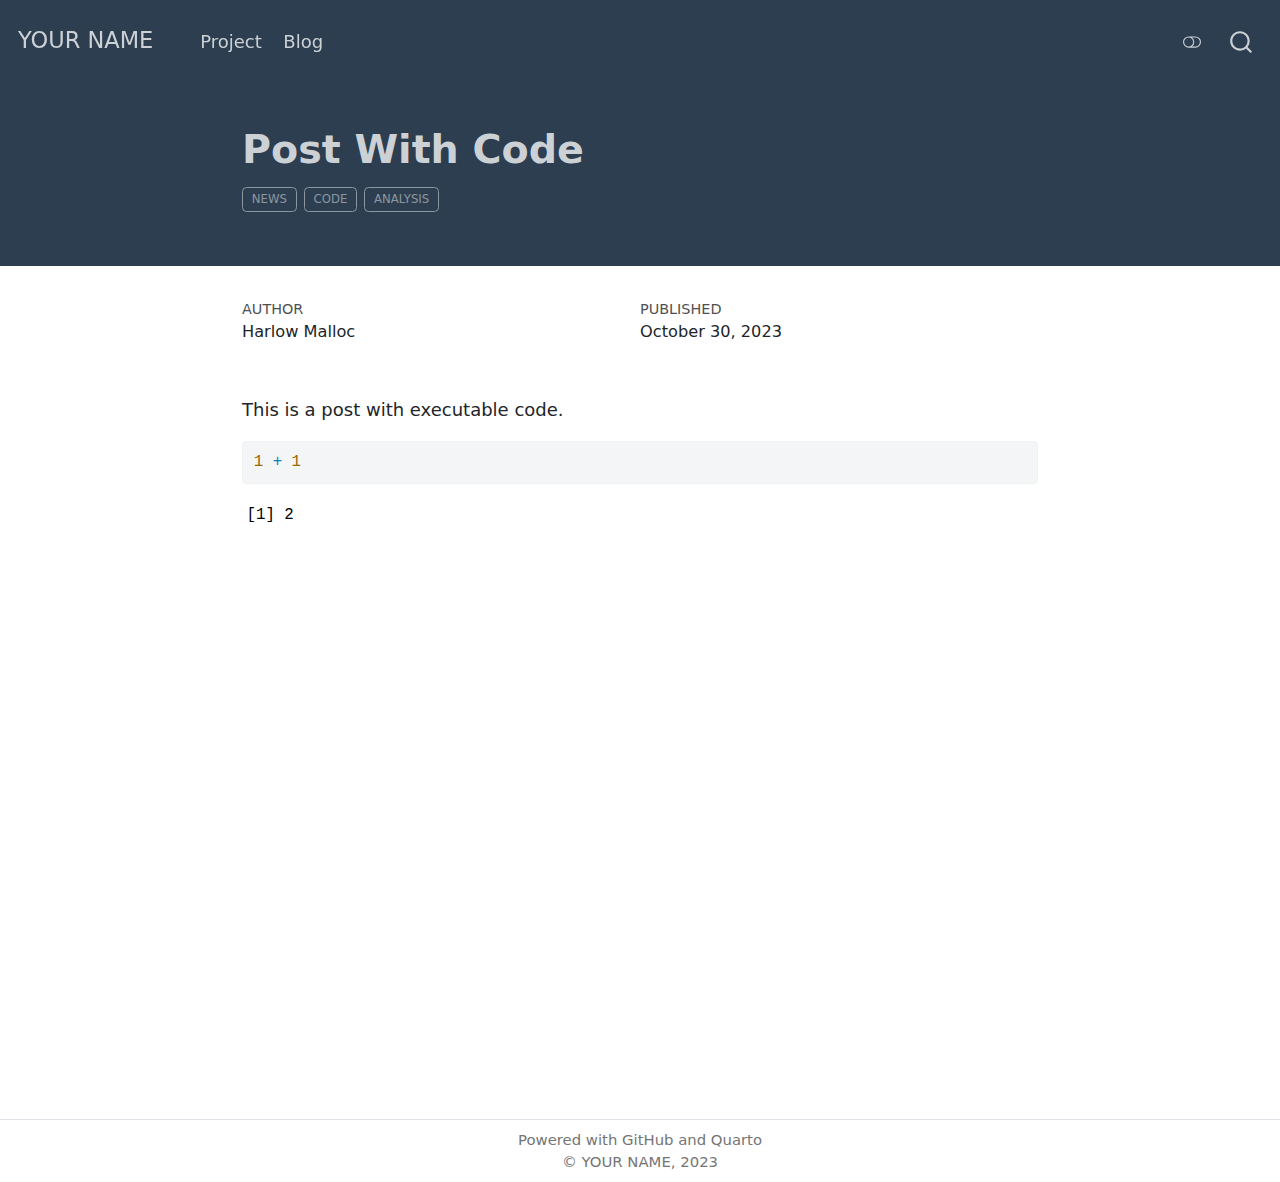
==== posts/post-with-code/index.html @ 669c8b47 "my new website" ====
<!DOCTYPE html>
<html xmlns="http://www.w3.org/1999/xhtml" lang="en" xml:lang="en"><head>

<meta charset="utf-8">
<meta name="generator" content="quarto-1.2.475">

<meta name="viewport" content="width=device-width, initial-scale=1.0, user-scalable=yes">

<meta name="author" content="Harlow Malloc">
<meta name="dcterms.date" content="2023-10-30">

<title>YOUR NAME - Post With Code</title>
<style>
code{white-space: pre-wrap;}
span.smallcaps{font-variant: small-caps;}
div.columns{display: flex; gap: min(4vw, 1.5em);}
div.column{flex: auto; overflow-x: auto;}
div.hanging-indent{margin-left: 1.5em; text-indent: -1.5em;}
ul.task-list{list-style: none;}
ul.task-list li input[type="checkbox"] {
  width: 0.8em;
  margin: 0 0.8em 0.2em -1.6em;
  vertical-align: middle;
}
pre > code.sourceCode { white-space: pre; position: relative; }
pre > code.sourceCode > span { display: inline-block; line-height: 1.25; }
pre > code.sourceCode > span:empty { height: 1.2em; }
.sourceCode { overflow: visible; }
code.sourceCode > span { color: inherit; text-decoration: inherit; }
div.sourceCode { margin: 1em 0; }
pre.sourceCode { margin: 0; }
@media screen {
div.sourceCode { overflow: auto; }
}
@media print {
pre > code.sourceCode { white-space: pre-wrap; }
pre > code.sourceCode > span { text-indent: -5em; padding-left: 5em; }
}
pre.numberSource code
  { counter-reset: source-line 0; }
pre.numberSource code > span
  { position: relative; left: -4em; counter-increment: source-line; }
pre.numberSource code > span > a:first-child::before
  { content: counter(source-line);
    position: relative; left: -1em; text-align: right; vertical-align: baseline;
    border: none; display: inline-block;
    -webkit-touch-callout: none; -webkit-user-select: none;
    -khtml-user-select: none; -moz-user-select: none;
    -ms-user-select: none; user-select: none;
    padding: 0 4px; width: 4em;
    color: #aaaaaa;
  }
pre.numberSource { margin-left: 3em; border-left: 1px solid #aaaaaa;  padding-left: 4px; }
div.sourceCode
  {   }
@media screen {
pre > code.sourceCode > span > a:first-child::before { text-decoration: underline; }
}
code span.al { color: #ff0000; font-weight: bold; } /* Alert */
code span.an { color: #60a0b0; font-weight: bold; font-style: italic; } /* Annotation */
code span.at { color: #7d9029; } /* Attribute */
code span.bn { color: #40a070; } /* BaseN */
code span.bu { color: #008000; } /* BuiltIn */
code span.cf { color: #007020; font-weight: bold; } /* ControlFlow */
code span.ch { color: #4070a0; } /* Char */
code span.cn { color: #880000; } /* Constant */
code span.co { color: #60a0b0; font-style: italic; } /* Comment */
code span.cv { color: #60a0b0; font-weight: bold; font-style: italic; } /* CommentVar */
code span.do { color: #ba2121; font-style: italic; } /* Documentation */
code span.dt { color: #902000; } /* DataType */
code span.dv { color: #40a070; } /* DecVal */
code span.er { color: #ff0000; font-weight: bold; } /* Error */
code span.ex { } /* Extension */
code span.fl { color: #40a070; } /* Float */
code span.fu { color: #06287e; } /* Function */
code span.im { color: #008000; font-weight: bold; } /* Import */
code span.in { color: #60a0b0; font-weight: bold; font-style: italic; } /* Information */
code span.kw { color: #007020; font-weight: bold; } /* Keyword */
code span.op { color: #666666; } /* Operator */
code span.ot { color: #007020; } /* Other */
code span.pp { color: #bc7a00; } /* Preprocessor */
code span.sc { color: #4070a0; } /* SpecialChar */
code span.ss { color: #bb6688; } /* SpecialString */
code span.st { color: #4070a0; } /* String */
code span.va { color: #19177c; } /* Variable */
code span.vs { color: #4070a0; } /* VerbatimString */
code span.wa { color: #60a0b0; font-weight: bold; font-style: italic; } /* Warning */
</style>


<script src="../../site_libs/quarto-nav/quarto-nav.js"></script>
<script src="../../site_libs/clipboard/clipboard.min.js"></script>
<script src="../../site_libs/quarto-search/autocomplete.umd.js"></script>
<script src="../../site_libs/quarto-search/fuse.min.js"></script>
<script src="../../site_libs/quarto-search/quarto-search.js"></script>
<meta name="quarto:offset" content="../../">
<script src="../../site_libs/quarto-html/quarto.js"></script>
<script src="../../site_libs/quarto-html/popper.min.js"></script>
<script src="../../site_libs/quarto-html/tippy.umd.min.js"></script>
<script src="../../site_libs/quarto-html/anchor.min.js"></script>
<link href="../../site_libs/quarto-html/tippy.css" rel="stylesheet">
<link href="../../site_libs/quarto-html/quarto-syntax-highlighting.css" rel="stylesheet" class="quarto-color-scheme" id="quarto-text-highlighting-styles">
<link href="../../site_libs/quarto-html/quarto-syntax-highlighting-dark.css" rel="prefetch" class="quarto-color-scheme quarto-color-alternate" id="quarto-text-highlighting-styles">
<script src="../../site_libs/bootstrap/bootstrap.min.js"></script>
<link href="../../site_libs/bootstrap/bootstrap-icons.css" rel="stylesheet">
<link href="../../site_libs/bootstrap/bootstrap.min.css" rel="stylesheet" class="quarto-color-scheme" id="quarto-bootstrap" data-mode="light">
<link href="../../site_libs/bootstrap/bootstrap-dark.min.css" rel="prefetch" class="quarto-color-scheme quarto-color-alternate" id="quarto-bootstrap" data-mode="dark">
<script id="quarto-search-options" type="application/json">{
  "location": "navbar",
  "copy-button": false,
  "collapse-after": 3,
  "panel-placement": "end",
  "type": "overlay",
  "limit": 20,
  "language": {
    "search-no-results-text": "No results",
    "search-matching-documents-text": "matching documents",
    "search-copy-link-title": "Copy link to search",
    "search-hide-matches-text": "Hide additional matches",
    "search-more-match-text": "more match in this document",
    "search-more-matches-text": "more matches in this document",
    "search-clear-button-title": "Clear",
    "search-detached-cancel-button-title": "Cancel",
    "search-submit-button-title": "Submit"
  }
}</script>


<link rel="stylesheet" href="../../styles.css">
</head>

<body class="nav-fixed fullcontent">

<div id="quarto-search-results"></div>
  <header id="quarto-header" class="headroom fixed-top">
    <nav class="navbar navbar-expand-lg navbar-dark ">
      <div class="navbar-container container-fluid">
      <div class="navbar-brand-container">
    <a class="navbar-brand" href="../../index.html">
    <span class="navbar-title">YOUR NAME</span>
    </a>
  </div>
          <button class="navbar-toggler" type="button" data-bs-toggle="collapse" data-bs-target="#navbarCollapse" aria-controls="navbarCollapse" aria-expanded="false" aria-label="Toggle navigation" onclick="if (window.quartoToggleHeadroom) { window.quartoToggleHeadroom(); }">
  <span class="navbar-toggler-icon"></span>
</button>
          <div class="collapse navbar-collapse" id="navbarCollapse">
            <ul class="navbar-nav navbar-nav-scroll me-auto">
  <li class="nav-item">
    <a class="nav-link" href="../../project.html">
 <span class="menu-text">Project</span></a>
  </li>  
  <li class="nav-item">
    <a class="nav-link" href="../../blog-listing.html">
 <span class="menu-text">Blog</span></a>
  </li>  
</ul>
              <div class="quarto-toggle-container">
                  <a href="" class="quarto-color-scheme-toggle nav-link" onclick="window.quartoToggleColorScheme(); return false;" title="Toggle dark mode"><i class="bi"></i></a>
              </div>
              <div id="quarto-search" class="" title="Search"></div>
          </div> <!-- /navcollapse -->
      </div> <!-- /container-fluid -->
    </nav>
</header>
<!-- content -->
<header id="title-block-header" class="quarto-title-block default page-columns page-full">
  <div class="quarto-title-banner page-columns page-full">
    <div class="quarto-title column-body">
      <h1 class="title">Post With Code</h1>
                                <div class="quarto-categories">
                <div class="quarto-category">news</div>
                <div class="quarto-category">code</div>
                <div class="quarto-category">analysis</div>
              </div>
                  </div>
  </div>
    
  
  <div class="quarto-title-meta">

      <div>
      <div class="quarto-title-meta-heading">Author</div>
      <div class="quarto-title-meta-contents">
               <p>Harlow Malloc </p>
            </div>
    </div>
      
      <div>
      <div class="quarto-title-meta-heading">Published</div>
      <div class="quarto-title-meta-contents">
        <p class="date">October 30, 2023</p>
      </div>
    </div>
    
      
    </div>
    
  
  </header><div id="quarto-content" class="quarto-container page-columns page-rows-contents page-layout-article page-navbar">
<!-- sidebar -->
<!-- margin-sidebar -->
    
<!-- main -->
<main class="content quarto-banner-title-block" id="quarto-document-content">




<p>This is a post with executable code.</p>
<div class="cell">
<div class="sourceCode cell-code" id="cb1"><pre class="sourceCode r code-with-copy"><code class="sourceCode r"><span id="cb1-1"><a href="#cb1-1" aria-hidden="true" tabindex="-1"></a><span class="dv">1</span> <span class="sc">+</span> <span class="dv">1</span></span></code><button title="Copy to Clipboard" class="code-copy-button"><i class="bi"></i></button></pre></div>
<div class="cell-output cell-output-stdout">
<pre><code>[1] 2</code></pre>
</div>
</div>



</main> <!-- /main -->
<script type="text/javascript" src="links.js"></script>
<script id="quarto-html-after-body" type="application/javascript">
window.document.addEventListener("DOMContentLoaded", function (event) {
  const toggleBodyColorMode = (bsSheetEl) => {
    const mode = bsSheetEl.getAttribute("data-mode");
    const bodyEl = window.document.querySelector("body");
    if (mode === "dark") {
      bodyEl.classList.add("quarto-dark");
      bodyEl.classList.remove("quarto-light");
    } else {
      bodyEl.classList.add("quarto-light");
      bodyEl.classList.remove("quarto-dark");
    }
  }
  const toggleBodyColorPrimary = () => {
    const bsSheetEl = window.document.querySelector("link#quarto-bootstrap");
    if (bsSheetEl) {
      toggleBodyColorMode(bsSheetEl);
    }
  }
  toggleBodyColorPrimary();  
  const disableStylesheet = (stylesheets) => {
    for (let i=0; i < stylesheets.length; i++) {
      const stylesheet = stylesheets[i];
      stylesheet.rel = 'prefetch';
    }
  }
  const enableStylesheet = (stylesheets) => {
    for (let i=0; i < stylesheets.length; i++) {
      const stylesheet = stylesheets[i];
      stylesheet.rel = 'stylesheet';
    }
  }
  const manageTransitions = (selector, allowTransitions) => {
    const els = window.document.querySelectorAll(selector);
    for (let i=0; i < els.length; i++) {
      const el = els[i];
      if (allowTransitions) {
        el.classList.remove('notransition');
      } else {
        el.classList.add('notransition');
      }
    }
  }
  const toggleColorMode = (alternate) => {
    // Switch the stylesheets
    const alternateStylesheets = window.document.querySelectorAll('link.quarto-color-scheme.quarto-color-alternate');
    manageTransitions('#quarto-margin-sidebar .nav-link', false);
    if (alternate) {
      enableStylesheet(alternateStylesheets);
      for (const sheetNode of alternateStylesheets) {
        if (sheetNode.id === "quarto-bootstrap") {
          toggleBodyColorMode(sheetNode);
        }
      }
    } else {
      disableStylesheet(alternateStylesheets);
      toggleBodyColorPrimary();
    }
    manageTransitions('#quarto-margin-sidebar .nav-link', true);
    // Switch the toggles
    const toggles = window.document.querySelectorAll('.quarto-color-scheme-toggle');
    for (let i=0; i < toggles.length; i++) {
      const toggle = toggles[i];
      if (toggle) {
        if (alternate) {
          toggle.classList.add("alternate");     
        } else {
          toggle.classList.remove("alternate");
        }
      }
    }
    // Hack to workaround the fact that safari doesn't
    // properly recolor the scrollbar when toggling (#1455)
    if (navigator.userAgent.indexOf('Safari') > 0 && navigator.userAgent.indexOf('Chrome') == -1) {
      manageTransitions("body", false);
      window.scrollTo(0, 1);
      setTimeout(() => {
        window.scrollTo(0, 0);
        manageTransitions("body", true);
      }, 40);  
    }
  }
  const isFileUrl = () => { 
    return window.location.protocol === 'file:';
  }
  const hasAlternateSentinel = () => {  
    let styleSentinel = getColorSchemeSentinel();
    if (styleSentinel !== null) {
      return styleSentinel === "alternate";
    } else {
      return false;
    }
  }
  const setStyleSentinel = (alternate) => {
    const value = alternate ? "alternate" : "default";
    if (!isFileUrl()) {
      window.localStorage.setItem("quarto-color-scheme", value);
    } else {
      localAlternateSentinel = value;
    }
  }
  const getColorSchemeSentinel = () => {
    if (!isFileUrl()) {
      const storageValue = window.localStorage.getItem("quarto-color-scheme");
      return storageValue != null ? storageValue : localAlternateSentinel;
    } else {
      return localAlternateSentinel;
    }
  }
  let localAlternateSentinel = 'default';
  // Dark / light mode switch
  window.quartoToggleColorScheme = () => {
    // Read the current dark / light value 
    let toAlternate = !hasAlternateSentinel();
    toggleColorMode(toAlternate);
    setStyleSentinel(toAlternate);
  };
  // Ensure there is a toggle, if there isn't float one in the top right
  if (window.document.querySelector('.quarto-color-scheme-toggle') === null) {
    const a = window.document.createElement('a');
    a.classList.add('top-right');
    a.classList.add('quarto-color-scheme-toggle');
    a.href = "";
    a.onclick = function() { try { window.quartoToggleColorScheme(); } catch {} return false; };
    const i = window.document.createElement("i");
    i.classList.add('bi');
    a.appendChild(i);
    window.document.body.appendChild(a);
  }
  // Switch to dark mode if need be
  if (hasAlternateSentinel()) {
    toggleColorMode(true);
  } else {
    toggleColorMode(false);
  }
  const icon = "";
  const anchorJS = new window.AnchorJS();
  anchorJS.options = {
    placement: 'right',
    icon: icon
  };
  anchorJS.add('.anchored');
  const clipboard = new window.ClipboardJS('.code-copy-button', {
    target: function(trigger) {
      return trigger.previousElementSibling;
    }
  });
  clipboard.on('success', function(e) {
    // button target
    const button = e.trigger;
    // don't keep focus
    button.blur();
    // flash "checked"
    button.classList.add('code-copy-button-checked');
    var currentTitle = button.getAttribute("title");
    button.setAttribute("title", "Copied!");
    let tooltip;
    if (window.bootstrap) {
      button.setAttribute("data-bs-toggle", "tooltip");
      button.setAttribute("data-bs-placement", "left");
      button.setAttribute("data-bs-title", "Copied!");
      tooltip = new bootstrap.Tooltip(button, 
        { trigger: "manual", 
          customClass: "code-copy-button-tooltip",
          offset: [0, -8]});
      tooltip.show();    
    }
    setTimeout(function() {
      if (tooltip) {
        tooltip.hide();
        button.removeAttribute("data-bs-title");
        button.removeAttribute("data-bs-toggle");
        button.removeAttribute("data-bs-placement");
      }
      button.setAttribute("title", currentTitle);
      button.classList.remove('code-copy-button-checked');
    }, 1000);
    // clear code selection
    e.clearSelection();
  });
  function tippyHover(el, contentFn) {
    const config = {
      allowHTML: true,
      content: contentFn,
      maxWidth: 500,
      delay: 100,
      arrow: false,
      appendTo: function(el) {
          return el.parentElement;
      },
      interactive: true,
      interactiveBorder: 10,
      theme: 'quarto',
      placement: 'bottom-start'
    };
    window.tippy(el, config); 
  }
  const noterefs = window.document.querySelectorAll('a[role="doc-noteref"]');
  for (var i=0; i<noterefs.length; i++) {
    const ref = noterefs[i];
    tippyHover(ref, function() {
      // use id or data attribute instead here
      let href = ref.getAttribute('data-footnote-href') || ref.getAttribute('href');
      try { href = new URL(href).hash; } catch {}
      const id = href.replace(/^#\/?/, "");
      const note = window.document.getElementById(id);
      return note.innerHTML;
    });
  }
  const findCites = (el) => {
    const parentEl = el.parentElement;
    if (parentEl) {
      const cites = parentEl.dataset.cites;
      if (cites) {
        return {
          el,
          cites: cites.split(' ')
        };
      } else {
        return findCites(el.parentElement)
      }
    } else {
      return undefined;
    }
  };
  var bibliorefs = window.document.querySelectorAll('a[role="doc-biblioref"]');
  for (var i=0; i<bibliorefs.length; i++) {
    const ref = bibliorefs[i];
    const citeInfo = findCites(ref);
    if (citeInfo) {
      tippyHover(citeInfo.el, function() {
        var popup = window.document.createElement('div');
        citeInfo.cites.forEach(function(cite) {
          var citeDiv = window.document.createElement('div');
          citeDiv.classList.add('hanging-indent');
          citeDiv.classList.add('csl-entry');
          var biblioDiv = window.document.getElementById('ref-' + cite);
          if (biblioDiv) {
            citeDiv.innerHTML = biblioDiv.innerHTML;
          }
          popup.appendChild(citeDiv);
        });
        return popup.innerHTML;
      });
    }
  }
});
</script>
</div> <!-- /content -->
<footer class="footer">
  <div class="nav-footer">
      <div class="nav-footer-center">Powered with GitHub and Quarto<br>© YOUR NAME, 2023</div>
  </div>
</footer>



</body></html>
---- site_libs/quarto-html/tippy.css ----
.tippy-box[data-animation=fade][data-state=hidden]{opacity:0}[data-tippy-root]{max-width:calc(100vw - 10px)}.tippy-box{position:relative;background-color:#333;color:#fff;border-radius:4px;font-size:14px;line-height:1.4;white-space:normal;outline:0;transition-property:transform,visibility,opacity}.tippy-box[data-placement^=top]>.tippy-arrow{bottom:0}.tippy-box[data-placement^=top]>.tippy-arrow:before{bottom:-7px;left:0;border-width:8px 8px 0;border-top-color:initial;transform-origin:center top}.tippy-box[data-placement^=bottom]>.tippy-arrow{top:0}.tippy-box[data-placement^=bottom]>.tippy-arrow:before{top:-7px;left:0;border-width:0 8px 8px;border-bottom-color:initial;transform-origin:center bottom}.tippy-box[data-placement^=left]>.tippy-arrow{right:0}.tippy-box[data-placement^=left]>.tippy-arrow:before{border-width:8px 0 8px 8px;border-left-color:initial;right:-7px;transform-origin:center left}.tippy-box[data-placement^=right]>.tippy-arrow{left:0}.tippy-box[data-placement^=right]>.tippy-arrow:before{left:-7px;border-width:8px 8px 8px 0;border-right-color:initial;transform-origin:center right}.tippy-box[data-inertia][data-state=visible]{transition-timing-function:cubic-bezier(.54,1.5,.38,1.11)}.tippy-arrow{width:16px;height:16px;color:#333}.tippy-arrow:before{content:"";position:absolute;border-color:transparent;border-style:solid}.tippy-content{position:relative;padding:5px 9px;z-index:1}
---- site_libs/quarto-html/quarto-syntax-highlighting.css ----
/* quarto syntax highlight colors */
:root {
  --quarto-hl-al-color: #95da4c;
  --quarto-hl-an-color: #50a14f;
  --quarto-hl-at-color: #a626a4;
  --quarto-hl-bn-color: #986801;
  --quarto-hl-bu-color: #a626a4;
  --quarto-hl-ch-color: #50a14f;
  --quarto-hl-co-color: #a0a1a7;
  --quarto-hl-cv-color: #e45649;
  --quarto-hl-cn-color: #986801;
  --quarto-hl-cf-color: #a626a4;
  --quarto-hl-dt-color: #a626a4;
  --quarto-hl-dv-color: #986801;
  --quarto-hl-do-color: #e45649;
  --quarto-hl-er-color: #f44747;
  --quarto-hl-ex-color: #4078f2;
  --quarto-hl-fl-color: #986801;
  --quarto-hl-fu-color: #4078f2;
  --quarto-hl-im-color: #50a14f;
  --quarto-hl-in-color: #c45b00;
  --quarto-hl-kw-color: #a626a4;
  --quarto-hl-op-color: #a626a4;
  --quarto-hl-pp-color: #a626a4;
  --quarto-hl-re-color: #2980b9;
  --quarto-hl-sc-color: #0184bc;
  --quarto-hl-ss-color: #da4453;
  --quarto-hl-st-color: #50a14f;
  --quarto-hl-va-color: #e45649;
  --quarto-hl-vs-color: #da4453;
  --quarto-hl-wa-color: #da4453;
}

/* other quarto variables */
:root {
  --quarto-font-monospace: SFMono-Regular, Menlo, Monaco, Consolas, "Liberation Mono", "Courier New", monospace;
}

code span.al {
  font-weight: bold;
  color: #95da4c;
}

code span.an {
  color: #50a14f;
}

code span.at {
  color: #a626a4;
}

code span.bn {
  color: #986801;
}

code span.bu {
  color: #a626a4;
}

code span.ch {
  color: #50a14f;
}

code span.co {
  font-style: italic;
  color: #a0a1a7;
}

code span.cv {
  font-style: italic;
  color: #e45649;
}

code span.cn {
  color: #986801;
}

code span.cf {
  color: #a626a4;
}

code span.dt {
  color: #a626a4;
}

code span.dv {
  color: #986801;
}

code span.do {
  color: #e45649;
}

code span.er {
  color: #f44747;
  text-decoration: underline;
}

code span.ex {
  font-weight: bold;
  color: #4078f2;
}

code span.fl {
  color: #986801;
}

code span.fu {
  color: #4078f2;
}

code span.im {
  color: #50a14f;
}

code span.in {
  color: #c45b00;
}

code span.kw {
  color: #a626a4;
}

pre > code.sourceCode > span {
  color: #383a42;
}

code span {
  color: #383a42;
}

code.sourceCode > span {
  color: #383a42;
}

div.sourceCode,
div.sourceCode pre.sourceCode {
  color: #383a42;
}

code span.op {
  color: #a626a4;
}

code span.pp {
  color: #a626a4;
}

code span.re {
  color: #2980b9;
}

code span.sc {
  color: #0184bc;
}

code span.ss {
  color: #da4453;
}

code span.st {
  color: #50a14f;
}

code span.va {
  color: #e45649;
}

code span.vs {
  color: #da4453;
}

code span.wa {
  color: #da4453;
}

.prevent-inlining {
  content: "</";
}

/*# sourceMappingURL=debc5d5d77c3f9108843748ff7464032.css.map */
---- site_libs/quarto-html/quarto-syntax-highlighting-dark.css ----
/* quarto syntax highlight colors */
:root {
  --quarto-hl-al-color: #95da4c;
  --quarto-hl-an-color: #98c379;
  --quarto-hl-at-color: #c678dd;
  --quarto-hl-bn-color: #d19a66;
  --quarto-hl-bu-color: #c678dd;
  --quarto-hl-ch-color: #98c379;
  --quarto-hl-co-color: #5c6370;
  --quarto-hl-cv-color: #e06c75;
  --quarto-hl-cn-color: #d19a66;
  --quarto-hl-cf-color: #c678dd;
  --quarto-hl-dt-color: #c678dd;
  --quarto-hl-dv-color: #d19a66;
  --quarto-hl-do-color: #a43340;
  --quarto-hl-er-color: #f44747;
  --quarto-hl-ex-color: #61afef;
  --quarto-hl-fl-color: #d19a66;
  --quarto-hl-fu-color: #61afef;
  --quarto-hl-im-color: #98c379;
  --quarto-hl-in-color: #c45b00;
  --quarto-hl-kw-color: #c678dd;
  --quarto-hl-op-color: #c678dd;
  --quarto-hl-pp-color: #c678dd;
  --quarto-hl-re-color: #2980b9;
  --quarto-hl-sc-color: #56b6c2;
  --quarto-hl-ss-color: #da4453;
  --quarto-hl-st-color: #98c379;
  --quarto-hl-va-color: #e06c75;
  --quarto-hl-vs-color: #da4453;
  --quarto-hl-wa-color: #da4453;
}

/* other quarto variables */
:root {
  --quarto-font-monospace: SFMono-Regular, Menlo, Monaco, Consolas, "Liberation Mono", "Courier New", monospace;
}

code span.al {
  font-weight: bold;
  color: #95da4c;
}

code span.an {
  color: #98c379;
}

code span.at {
  color: #c678dd;
}

code span.bn {
  color: #d19a66;
}

code span.bu {
  color: #c678dd;
}

code span.ch {
  color: #98c379;
}

code span.co {
  font-style: italic;
  color: #5c6370;
}

code span.cv {
  font-style: italic;
  color: #e06c75;
}

code span.cn {
  color: #d19a66;
}

code span.cf {
  color: #c678dd;
}

code span.dt {
  color: #c678dd;
}

code span.dv {
  color: #d19a66;
}

code span.do {
  color: #a43340;
}

code span.er {
  color: #f44747;
  text-decoration: underline;
}

code span.ex {
  font-weight: bold;
  color: #61afef;
}

code span.fl {
  color: #d19a66;
}

code span.fu {
  color: #61afef;
}

code span.im {
  color: #98c379;
}

code span.in {
  color: #c45b00;
}

code span.kw {
  color: #c678dd;
}

pre > code.sourceCode > span {
  color: #abb2bf;
}

code span {
  color: #abb2bf;
}

code.sourceCode > span {
  color: #abb2bf;
}

div.sourceCode,
div.sourceCode pre.sourceCode {
  color: #abb2bf;
}

code span.op {
  color: #c678dd;
}

code span.pp {
  color: #c678dd;
}

code span.re {
  color: #2980b9;
}

code span.sc {
  color: #56b6c2;
}

code span.ss {
  color: #da4453;
}

code span.st {
  color: #98c379;
}

code span.va {
  color: #e06c75;
}

code span.vs {
  color: #da4453;
}

code span.wa {
  color: #da4453;
}

.prevent-inlining {
  content: "</";
}

/*# sourceMappingURL=935a306eefa94366c21e1a970dddb765.css.map */
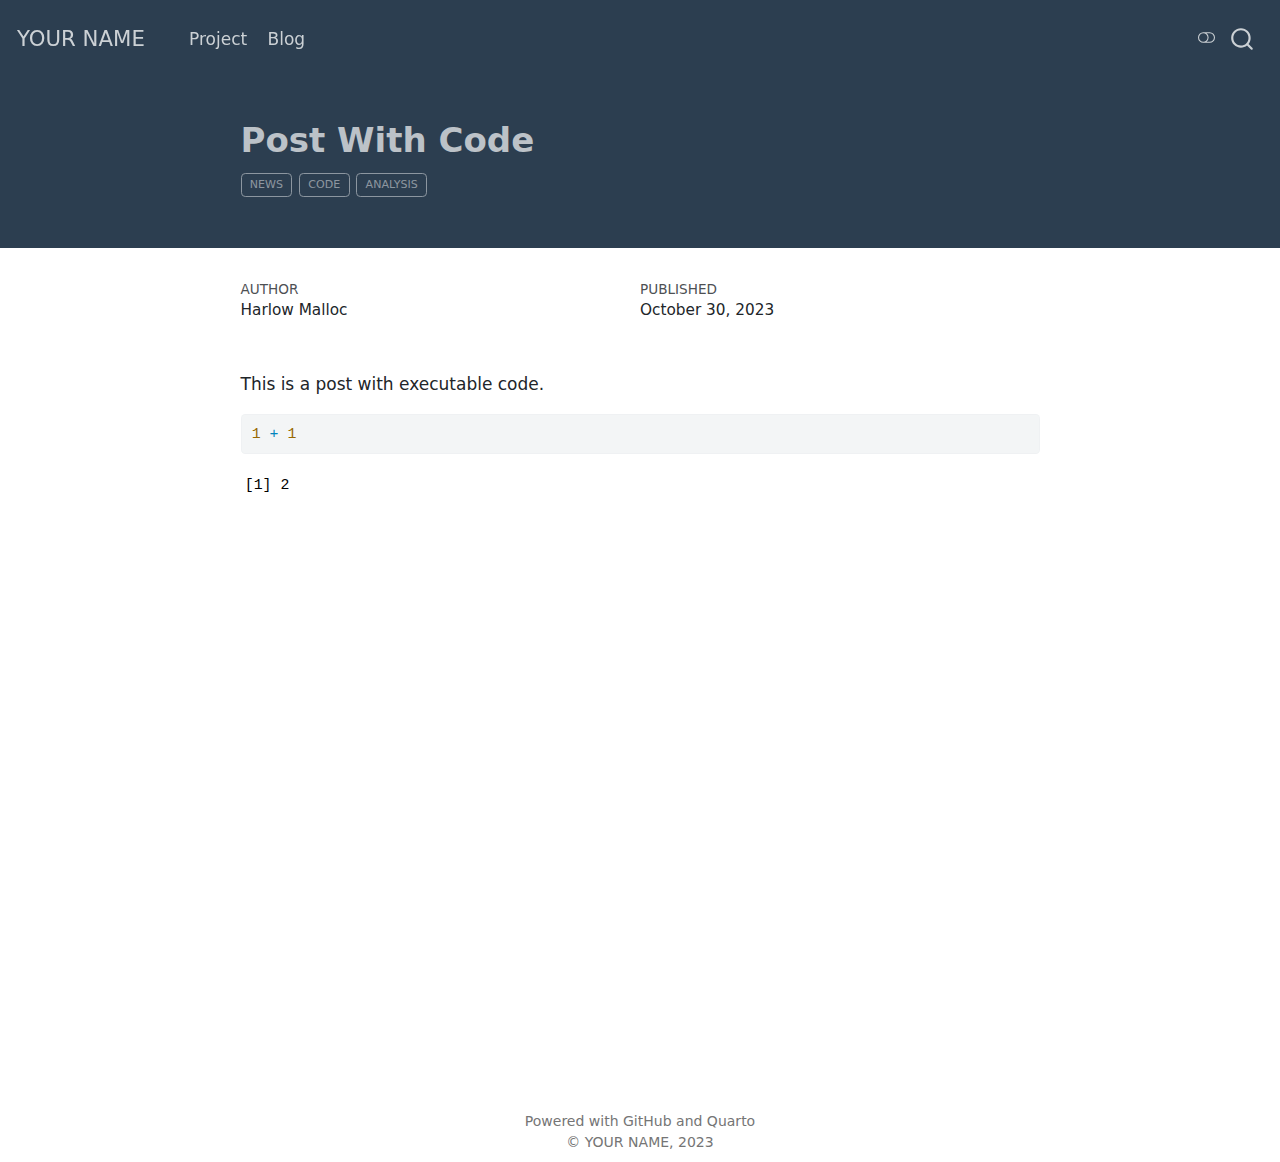
==== commit ae65224f: "my new website" ====
--- a/posts/post-with-code/index.html
+++ b/posts/post-with-code/index.html
@@ -2,7 +2,7 @@
 <html xmlns="http://www.w3.org/1999/xhtml" lang="en" xml:lang="en"><head>
 
 <meta charset="utf-8">
-<meta name="generator" content="quarto-1.2.475">
+<meta name="generator" content="quarto-1.3.353">
 
 <meta name="viewport" content="width=device-width, initial-scale=1.0, user-scalable=yes">
 
@@ -19,9 +19,10 @@
 ul.task-list{list-style: none;}
 ul.task-list li input[type="checkbox"] {
   width: 0.8em;
-  margin: 0 0.8em 0.2em -1.6em;
+  margin: 0 0.8em 0.2em -1em; /* quarto-specific, see https://github.com/quarto-dev/quarto-cli/issues/4556 */ 
   vertical-align: middle;
 }
+/* CSS for syntax highlighting */
 pre > code.sourceCode { white-space: pre; position: relative; }
 pre > code.sourceCode > span { display: inline-block; line-height: 1.25; }
 pre > code.sourceCode > span:empty { height: 1.2em; }
@@ -48,43 +49,13 @@
     -khtml-user-select: none; -moz-user-select: none;
     -ms-user-select: none; user-select: none;
     padding: 0 4px; width: 4em;
-    color: #aaaaaa;
-  }
-pre.numberSource { margin-left: 3em; border-left: 1px solid #aaaaaa;  padding-left: 4px; }
+  }
+pre.numberSource { margin-left: 3em;  padding-left: 4px; }
 div.sourceCode
   {   }
 @media screen {
 pre > code.sourceCode > span > a:first-child::before { text-decoration: underline; }
 }
-code span.al { color: #ff0000; font-weight: bold; } /* Alert */
-code span.an { color: #60a0b0; font-weight: bold; font-style: italic; } /* Annotation */
-code span.at { color: #7d9029; } /* Attribute */
-code span.bn { color: #40a070; } /* BaseN */
-code span.bu { color: #008000; } /* BuiltIn */
-code span.cf { color: #007020; font-weight: bold; } /* ControlFlow */
-code span.ch { color: #4070a0; } /* Char */
-code span.cn { color: #880000; } /* Constant */
-code span.co { color: #60a0b0; font-style: italic; } /* Comment */
-code span.cv { color: #60a0b0; font-weight: bold; font-style: italic; } /* CommentVar */
-code span.do { color: #ba2121; font-style: italic; } /* Documentation */
-code span.dt { color: #902000; } /* DataType */
-code span.dv { color: #40a070; } /* DecVal */
-code span.er { color: #ff0000; font-weight: bold; } /* Error */
-code span.ex { } /* Extension */
-code span.fl { color: #40a070; } /* Float */
-code span.fu { color: #06287e; } /* Function */
-code span.im { color: #008000; font-weight: bold; } /* Import */
-code span.in { color: #60a0b0; font-weight: bold; font-style: italic; } /* Information */
-code span.kw { color: #007020; font-weight: bold; } /* Keyword */
-code span.op { color: #666666; } /* Operator */
-code span.ot { color: #007020; } /* Other */
-code span.pp { color: #bc7a00; } /* Preprocessor */
-code span.sc { color: #4070a0; } /* SpecialChar */
-code span.ss { color: #bb6688; } /* SpecialString */
-code span.st { color: #4070a0; } /* String */
-code span.va { color: #19177c; } /* Variable */
-code span.vs { color: #4070a0; } /* VerbatimString */
-code span.wa { color: #60a0b0; font-weight: bold; font-style: italic; } /* Warning */
 </style>
 
 
@@ -140,24 +111,24 @@
     <span class="navbar-title">YOUR NAME</span>
     </a>
   </div>
+            <div id="quarto-search" class="" title="Search"></div>
           <button class="navbar-toggler" type="button" data-bs-toggle="collapse" data-bs-target="#navbarCollapse" aria-controls="navbarCollapse" aria-expanded="false" aria-label="Toggle navigation" onclick="if (window.quartoToggleHeadroom) { window.quartoToggleHeadroom(); }">
   <span class="navbar-toggler-icon"></span>
 </button>
           <div class="collapse navbar-collapse" id="navbarCollapse">
             <ul class="navbar-nav navbar-nav-scroll me-auto">
   <li class="nav-item">
-    <a class="nav-link" href="../../project.html">
+    <a class="nav-link" href="../../project.html" rel="" target="">
  <span class="menu-text">Project</span></a>
   </li>  
   <li class="nav-item">
-    <a class="nav-link" href="../../blog-listing.html">
+    <a class="nav-link" href="../../blog-listing.html" rel="" target="">
  <span class="menu-text">Blog</span></a>
   </li>  
 </ul>
-              <div class="quarto-toggle-container">
-                  <a href="" class="quarto-color-scheme-toggle nav-link" onclick="window.quartoToggleColorScheme(); return false;" title="Toggle dark mode"><i class="bi"></i></a>
-              </div>
-              <div id="quarto-search" class="" title="Search"></div>
+            <div class="quarto-navbar-tools ms-auto">
+  <a href="" class="quarto-color-scheme-toggle quarto-navigation-tool  px-1" onclick="window.quartoToggleColorScheme(); return false;" title="Toggle dark mode"><i class="bi"></i></a>
+</div>
           </div> <!-- /navcollapse -->
       </div> <!-- /container-fluid -->
     </nav>
@@ -360,9 +331,23 @@
     icon: icon
   };
   anchorJS.add('.anchored');
+  const isCodeAnnotation = (el) => {
+    for (const clz of el.classList) {
+      if (clz.startsWith('code-annotation-')) {                     
+        return true;
+      }
+    }
+    return false;
+  }
   const clipboard = new window.ClipboardJS('.code-copy-button', {
-    target: function(trigger) {
-      return trigger.previousElementSibling;
+    text: function(trigger) {
+      const codeEl = trigger.previousElementSibling.cloneNode(true);
+      for (const childEl of codeEl.children) {
+        if (isCodeAnnotation(childEl)) {
+          childEl.remove();
+        }
+      }
+      return codeEl.innerText;
     }
   });
   clipboard.on('success', function(e) {
@@ -427,6 +412,92 @@
       return note.innerHTML;
     });
   }
+      let selectedAnnoteEl;
+      const selectorForAnnotation = ( cell, annotation) => {
+        let cellAttr = 'data-code-cell="' + cell + '"';
+        let lineAttr = 'data-code-annotation="' +  annotation + '"';
+        const selector = 'span[' + cellAttr + '][' + lineAttr + ']';
+        return selector;
+      }
+      const selectCodeLines = (annoteEl) => {
+        const doc = window.document;
+        const targetCell = annoteEl.getAttribute("data-target-cell");
+        const targetAnnotation = annoteEl.getAttribute("data-target-annotation");
+        const annoteSpan = window.document.querySelector(selectorForAnnotation(targetCell, targetAnnotation));
+        const lines = annoteSpan.getAttribute("data-code-lines").split(",");
+        const lineIds = lines.map((line) => {
+          return targetCell + "-" + line;
+        })
+        let top = null;
+        let height = null;
+        let parent = null;
+        if (lineIds.length > 0) {
+            //compute the position of the single el (top and bottom and make a div)
+            const el = window.document.getElementById(lineIds[0]);
+            top = el.offsetTop;
+            height = el.offsetHeight;
+            parent = el.parentElement.parentElement;
+          if (lineIds.length > 1) {
+            const lastEl = window.document.getElementById(lineIds[lineIds.length - 1]);
+            const bottom = lastEl.offsetTop + lastEl.offsetHeight;
+            height = bottom - top;
+          }
+          if (top !== null && height !== null && parent !== null) {
+            // cook up a div (if necessary) and position it 
+            let div = window.document.getElementById("code-annotation-line-highlight");
+            if (div === null) {
+              div = window.document.createElement("div");
+              div.setAttribute("id", "code-annotation-line-highlight");
+              div.style.position = 'absolute';
+              parent.appendChild(div);
+            }
+            div.style.top = top - 2 + "px";
+            div.style.height = height + 4 + "px";
+            let gutterDiv = window.document.getElementById("code-annotation-line-highlight-gutter");
+            if (gutterDiv === null) {
+              gutterDiv = window.document.createElement("div");
+              gutterDiv.setAttribute("id", "code-annotation-line-highlight-gutter");
+              gutterDiv.style.position = 'absolute';
+              const codeCell = window.document.getElementById(targetCell);
+              const gutter = codeCell.querySelector('.code-annotation-gutter');
+              gutter.appendChild(gutterDiv);
+            }
+            gutterDiv.style.top = top - 2 + "px";
+            gutterDiv.style.height = height + 4 + "px";
+          }
+          selectedAnnoteEl = annoteEl;
+        }
+      };
+      const unselectCodeLines = () => {
+        const elementsIds = ["code-annotation-line-highlight", "code-annotation-line-highlight-gutter"];
+        elementsIds.forEach((elId) => {
+          const div = window.document.getElementById(elId);
+          if (div) {
+            div.remove();
+          }
+        });
+        selectedAnnoteEl = undefined;
+      };
+      // Attach click handler to the DT
+      const annoteDls = window.document.querySelectorAll('dt[data-target-cell]');
+      for (const annoteDlNode of annoteDls) {
+        annoteDlNode.addEventListener('click', (event) => {
+          const clickedEl = event.target;
+          if (clickedEl !== selectedAnnoteEl) {
+            unselectCodeLines();
+            const activeEl = window.document.querySelector('dt[data-target-cell].code-annotation-active');
+            if (activeEl) {
+              activeEl.classList.remove('code-annotation-active');
+            }
+            selectCodeLines(clickedEl);
+            clickedEl.classList.add('code-annotation-active');
+          } else {
+            // Unselect the line
+            unselectCodeLines();
+            clickedEl.classList.remove('code-annotation-active');
+          }
+        });
+      }
   const findCites = (el) => {
     const parentEl = el.parentElement;
     if (parentEl) {
@@ -469,7 +540,13 @@
 </div> <!-- /content -->
 <footer class="footer">
   <div class="nav-footer">
-      <div class="nav-footer-center">Powered with GitHub and Quarto<br>© YOUR NAME, 2023</div>
+    <div class="nav-footer-left">
+      &nbsp;
+    </div>   
+    <div class="nav-footer-center">Powered with GitHub and Quarto<br>© YOUR NAME, 2023</div>
+    <div class="nav-footer-right">
+      &nbsp;
+    </div>
   </div>
 </footer>
 
--- a/site_libs/quarto-html/quarto-syntax-highlighting.css
+++ b/site_libs/quarto-html/quarto-syntax-highlighting.css
@@ -37,6 +37,7 @@
 }
 
 code span.al {
+  background-color: #4d1f24;
   font-weight: bold;
   color: #95da4c;
 }
@@ -147,6 +148,7 @@
 }
 
 code span.re {
+  background-color: #153042;
   color: #2980b9;
 }
 
--- a/site_libs/quarto-html/quarto-syntax-highlighting-dark.css
+++ b/site_libs/quarto-html/quarto-syntax-highlighting-dark.css
@@ -37,6 +37,7 @@
 }
 
 code span.al {
+  background-color: #4d1f24;
   font-weight: bold;
   color: #95da4c;
 }
@@ -147,6 +148,7 @@
 }
 
 code span.re {
+  background-color: #153042;
   color: #2980b9;
 }
 
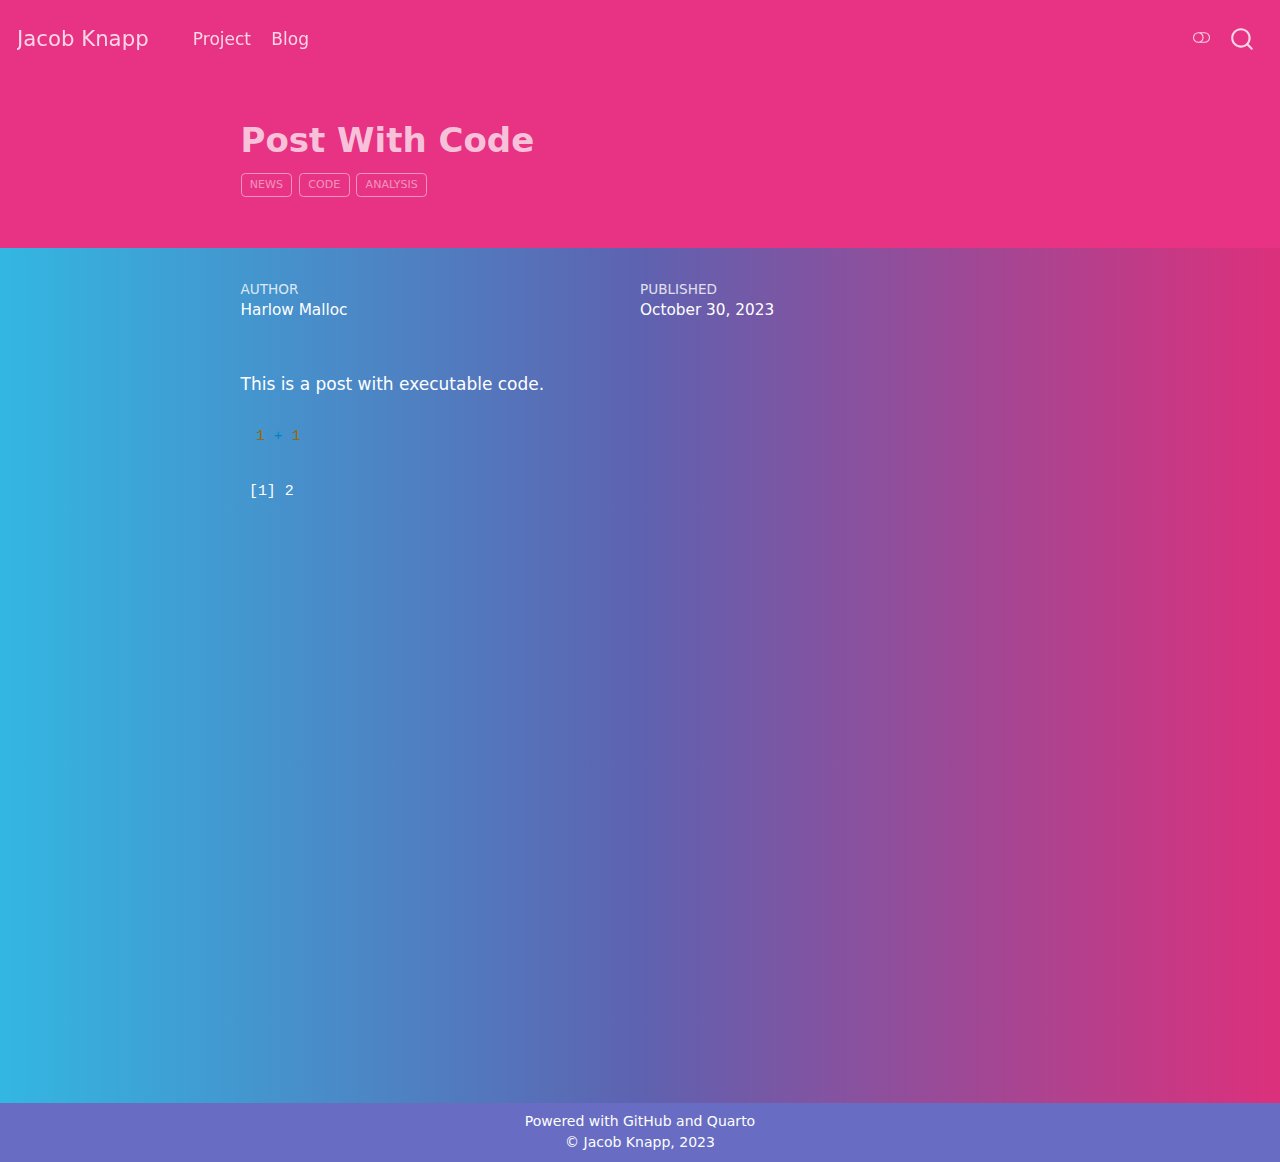
==== commit afffa206: "my new website" ====
--- a/posts/post-with-code/index.html
+++ b/posts/post-with-code/index.html
@@ -9,7 +9,7 @@
 <meta name="author" content="Harlow Malloc">
 <meta name="dcterms.date" content="2023-10-30">
 
-<title>YOUR NAME - Post With Code</title>
+<title>Jacob Knapp - Post With Code</title>
 <style>
 code{white-space: pre-wrap;}
 span.smallcaps{font-variant: small-caps;}
@@ -108,7 +108,7 @@
       <div class="navbar-container container-fluid">
       <div class="navbar-brand-container">
     <a class="navbar-brand" href="../../index.html">
-    <span class="navbar-title">YOUR NAME</span>
+    <span class="navbar-title">Jacob Knapp</span>
     </a>
   </div>
             <div id="quarto-search" class="" title="Search"></div>
@@ -543,7 +543,7 @@
     <div class="nav-footer-left">
       &nbsp;
     </div>   
-    <div class="nav-footer-center">Powered with GitHub and Quarto<br>© YOUR NAME, 2023</div>
+    <div class="nav-footer-center">Powered with GitHub and Quarto<br>© Jacob Knapp, 2023</div>
     <div class="nav-footer-right">
       &nbsp;
     </div>
